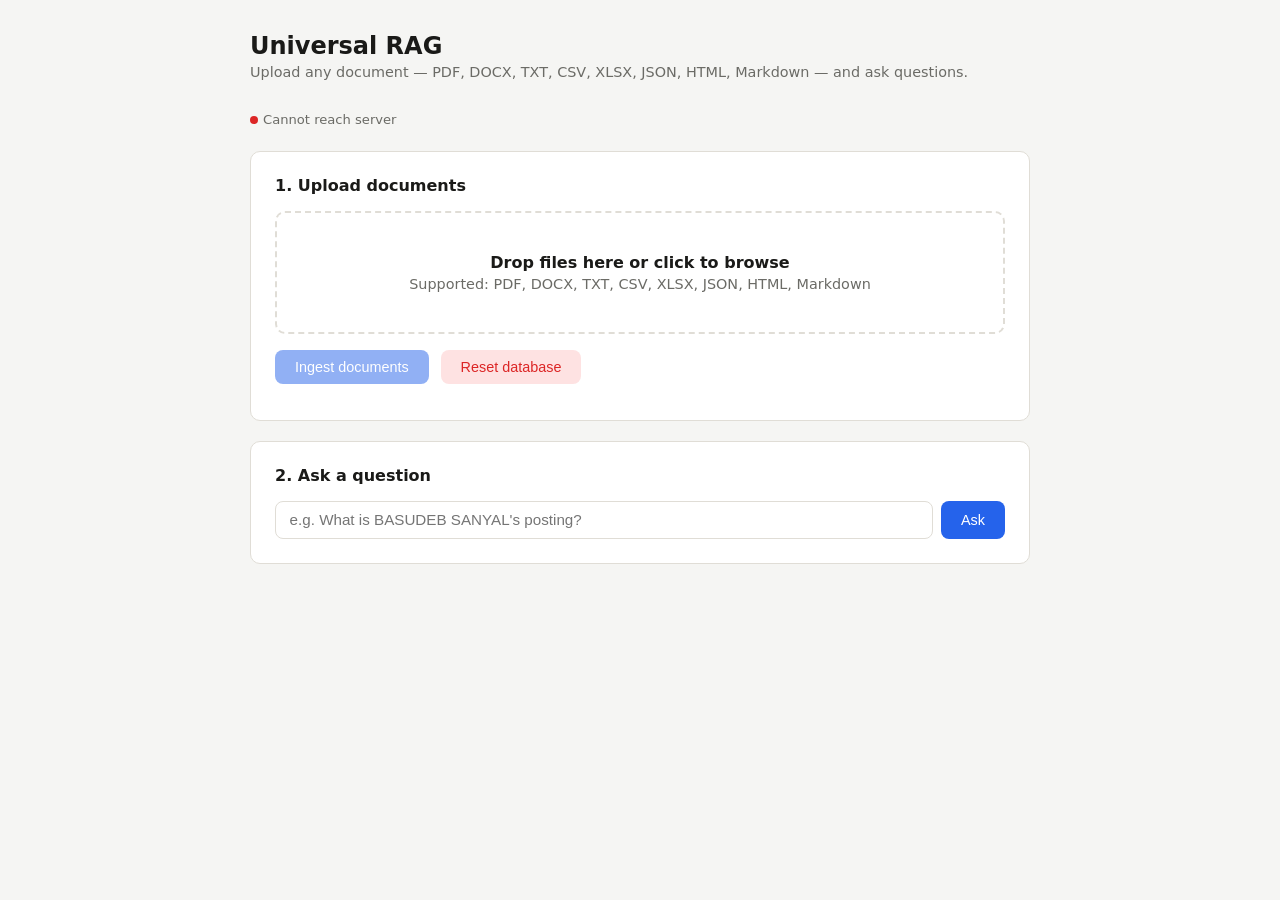
==== static/index.html @ eb3d2def "Initial commit - Universal RAG Pipeline" ====
<!DOCTYPE html>
<html lang="en">
<head>
<meta charset="UTF-8">
<meta name="viewport" content="width=device-width, initial-scale=1.0">
<title>Universal RAG</title>
<style>
  *, *::before, *::after { box-sizing: border-box; margin: 0; padding: 0; }

  :root {
    --bg:       #f5f5f3;
    --surface:  #ffffff;
    --border:   #e0ddd6;
    --text:     #1a1a18;
    --muted:    #6b6b66;
    --accent:   #2563eb;
    --accent-h: #1d4ed8;
    --success:  #16a34a;
    --error:    #dc2626;
    --radius:   10px;
  }

  body {
    font-family: system-ui, -apple-system, sans-serif;
    background: var(--bg);
    color: var(--text);
    min-height: 100vh;
    display: flex;
    flex-direction: column;
    align-items: center;
    padding: 2rem 1rem;
  }

  .container { width: 100%; max-width: 780px; }

  h1 { font-size: 1.5rem; font-weight: 600; margin-bottom: .25rem; }
  .subtitle { color: var(--muted); font-size: .9rem; margin-bottom: 2rem; }

  .card {
    background: var(--surface);
    border: 1px solid var(--border);
    border-radius: var(--radius);
    padding: 1.5rem;
    margin-bottom: 1.25rem;
  }

  .card h2 { font-size: 1rem; font-weight: 600; margin-bottom: 1rem; }

  /* Status bar */
  .status-bar {
    display: flex;
    gap: 1rem;
    flex-wrap: wrap;
    font-size: .82rem;
    color: var(--muted);
    margin-bottom: 1.5rem;
  }
  .dot { display: inline-block; width: 8px; height: 8px; border-radius: 50%; margin-right: 5px; }
  .dot.green { background: var(--success); }
  .dot.red   { background: var(--error); }

  /* Drop zone */
  #drop-zone {
    border: 2px dashed var(--border);
    border-radius: var(--radius);
    padding: 2.5rem 1rem;
    text-align: center;
    cursor: pointer;
    transition: border-color .2s, background .2s;
    color: var(--muted);
    font-size: .9rem;
  }
  #drop-zone.drag-over {
    border-color: var(--accent);
    background: #eff6ff;
  }
  #drop-zone input { display: none; }
  #drop-zone strong { display: block; color: var(--text); margin-bottom: .25rem; font-size: 1rem; }

  .file-list { margin-top: .75rem; text-align: left; }
  .file-tag {
    display: inline-flex; align-items: center; gap: .35rem;
    background: #f0f0ec; border: 1px solid var(--border);
    border-radius: 6px; padding: .2rem .55rem;
    font-size: .8rem; margin: .2rem .2rem 0 0;
  }

  /* Buttons */
  .btn {
    display: inline-block;
    padding: .55rem 1.25rem;
    border-radius: 8px;
    font-size: .9rem;
    font-weight: 500;
    cursor: pointer;
    border: none;
    transition: background .15s;
  }
  .btn-primary { background: var(--accent); color: #fff; }
  .btn-primary:hover { background: var(--accent-h); }
  .btn-primary:disabled { opacity: .5; cursor: not-allowed; }
  .btn-danger { background: #fee2e2; color: var(--error); }
  .btn-danger:hover { background: #fecaca; }

  .btn-row { display: flex; gap: .75rem; margin-top: 1rem; flex-wrap: wrap; }

  /* Query */
  .query-row { display: flex; gap: .5rem; }
  #question {
    flex: 1;
    padding: .6rem .85rem;
    border: 1px solid var(--border);
    border-radius: 8px;
    font-size: .95rem;
    outline: none;
    transition: border-color .15s;
  }
  #question:focus { border-color: var(--accent); }

  /* Answer */
  #answer-box { display: none; }
  .answer-text {
    font-size: .95rem;
    line-height: 1.7;
    white-space: pre-wrap;
    color: var(--text);
    margin-bottom: 1rem;
  }
  .sources { font-size: .8rem; color: var(--muted); }
  .source-tag {
    display: inline-block;
    background: #f0f0ec;
    border-radius: 5px;
    padding: .15rem .45rem;
    margin: .1rem;
  }

  /* Toast */
  .toast {
    position: fixed; bottom: 1.5rem; right: 1.5rem;
    padding: .75rem 1.25rem;
    border-radius: 8px;
    font-size: .875rem;
    color: #fff;
    opacity: 0;
    transform: translateY(8px);
    transition: opacity .25s, transform .25s;
    pointer-events: none;
    z-index: 99;
  }
  .toast.show { opacity: 1; transform: none; }
  .toast.success { background: var(--success); }
  .toast.error   { background: var(--error); }

  .spinner {
    display: inline-block; width: 16px; height: 16px;
    border: 2px solid #ffffff55;
    border-top-color: #fff;
    border-radius: 50%;
    animation: spin .7s linear infinite;
    vertical-align: middle; margin-right: 6px;
  }
  @keyframes spin { to { transform: rotate(360deg); } }

  .sep { border: none; border-top: 1px solid var(--border); margin: 1rem 0; }
</style>
</head>
<body>
<div class="container">

  <h1>Universal RAG</h1>
  <p class="subtitle">Upload any document — PDF, DOCX, TXT, CSV, XLSX, JSON, HTML, Markdown — and ask questions.</p>

  <!-- Status -->
  <div class="status-bar" id="status-bar">
    <span id="ollama-status"><span class="dot red"></span>Checking Ollama...</span>
    <span id="db-status"></span>
  </div>

  <!-- Upload -->
  <div class="card">
    <h2>1. Upload documents</h2>
    <div id="drop-zone">
      <input type="file" id="file-input" multiple
        accept=".txt,.pdf,.docx,.doc,.csv,.xlsx,.xls,.json,.html,.htm,.md,.markdown">
      <strong>Drop files here or click to browse</strong>
      Supported: PDF, DOCX, TXT, CSV, XLSX, JSON, HTML, Markdown
    </div>
    <div class="file-list" id="file-list"></div>
    <div class="btn-row">
      <button class="btn btn-primary" id="ingest-btn" disabled>Ingest documents</button>
      <button class="btn btn-danger" id="reset-btn">Reset database</button>
    </div>
    <div id="ingest-msg" style="margin-top:.75rem;font-size:.85rem;color:var(--muted)"></div>
  </div>

  <!-- Query -->
  <div class="card">
    <h2>2. Ask a question</h2>
    <div class="query-row">
      <input type="text" id="question" placeholder="e.g. What is BASUDEB SANYAL's posting?" />
      <button class="btn btn-primary" id="ask-btn">Ask</button>
    </div>
  </div>

  <!-- Answer -->
  <div class="card" id="answer-box">
    <h2>Answer</h2>
    <div class="answer-text" id="answer-text"></div>
    <hr class="sep">
    <div class="sources" id="sources-text"></div>
  </div>

</div>

<div class="toast" id="toast"></div>

<script>
const $ = id => document.getElementById(id);
let selectedFiles = [];

// ── Status check ──────────────────────────────
async function checkStatus() {
  try {
    const r = await fetch('/status');
    const d = await r.json();
    $('ollama-status').innerHTML = d.ollama_running
      ? `<span class="dot green"></span>Ollama running`
      : `<span class="dot red"></span>Ollama not running`;
    $('db-status').innerHTML = d.db_exists
      ? `<span class="dot green"></span>Database ready`
      : `<span class="dot red"></span>No database yet`;
  } catch {
    $('ollama-status').innerHTML = `<span class="dot red"></span>Cannot reach server`;
  }
}
checkStatus();

// ── Drop zone ─────────────────────────────────
const dz = $('drop-zone');
const fi = $('file-input');

dz.addEventListener('click', () => fi.click());
dz.addEventListener('dragover', e => { e.preventDefault(); dz.classList.add('drag-over'); });
dz.addEventListener('dragleave', () => dz.classList.remove('drag-over'));
dz.addEventListener('drop', e => {
  e.preventDefault(); dz.classList.remove('drag-over');
  addFiles([...e.dataTransfer.files]);
});
fi.addEventListener('change', () => addFiles([...fi.files]));

function addFiles(files) {
  for (const f of files) {
    if (!selectedFiles.find(x => x.name === f.name)) selectedFiles.push(f);
  }
  renderFileList();
}

function renderFileList() {
  const list = $('file-list');
  list.innerHTML = selectedFiles.map(f =>
    `<span class="file-tag">📄 ${f.name}</span>`
  ).join('');
  $('ingest-btn').disabled = selectedFiles.length === 0;
}

// ── Ingest ────────────────────────────────────
$('ingest-btn').addEventListener('click', async () => {
  if (!selectedFiles.length) return;
  const btn = $('ingest-btn');
  const msg = $('ingest-msg');
  btn.innerHTML = '<span class="spinner"></span>Ingesting...';
  btn.disabled = true;

  const fd = new FormData();
  selectedFiles.forEach(f => fd.append('files', f));

  try {
    const r = await fetch('/upload', { method: 'POST', body: fd });
    const d = await r.json();
    if (!r.ok) throw new Error(d.detail || 'Upload failed');
    msg.textContent = `✓ Ingested: ${d.ingested.join(', ')}` + (d.skipped.length ? ` | Skipped: ${d.skipped.join(', ')}` : '');
    showToast('Documents ingested successfully', 'success');
    selectedFiles = [];
    renderFileList();
    checkStatus();
  } catch (e) {
    msg.textContent = '✗ ' + e.message;
    showToast(e.message, 'error');
  } finally {
    btn.textContent = 'Ingest documents';
    btn.disabled = false;
  }
});

// ── Reset ─────────────────────────────────────
$('reset-btn').addEventListener('click', async () => {
  if (!confirm('Reset the database and delete all uploaded files?')) return;
  await fetch('/reset', { method: 'DELETE' });
  $('answer-box').style.display = 'none';
  $('ingest-msg').textContent = '';
  showToast('Database reset', 'success');
  checkStatus();
});

// ── Query ─────────────────────────────────────
async function askQuestion() {
  const q = $('question').value.trim();
  if (!q) return;
  const btn = $('ask-btn');
  btn.innerHTML = '<span class="spinner"></span>';
  btn.disabled = true;

  try {
    const r = await fetch('/query', {
      method: 'POST',
      headers: { 'Content-Type': 'application/json' },
      body: JSON.stringify({ question: q })
    });
    const d = await r.json();
    if (!r.ok) throw new Error(d.detail || 'Query failed');

    $('answer-text').textContent = d.answer;
    $('sources-text').innerHTML = 'Sources: ' + d.sources.map(s =>
      `<span class="source-tag">${s.source} (${s.score})</span>`
    ).join('');
    $('answer-box').style.display = 'block';
  } catch (e) {
    showToast(e.message, 'error');
  } finally {
    btn.textContent = 'Ask';
    btn.disabled = false;
  }
}

$('ask-btn').addEventListener('click', askQuestion);
$('question').addEventListener('keydown', e => { if (e.key === 'Enter') askQuestion(); });

// ── Toast ─────────────────────────────────────
function showToast(msg, type = 'success') {
  const t = $('toast');
  t.textContent = msg;
  t.className = `toast ${type} show`;
  setTimeout(() => t.classList.remove('show'), 3000);
}
</script>
</body>
</html>
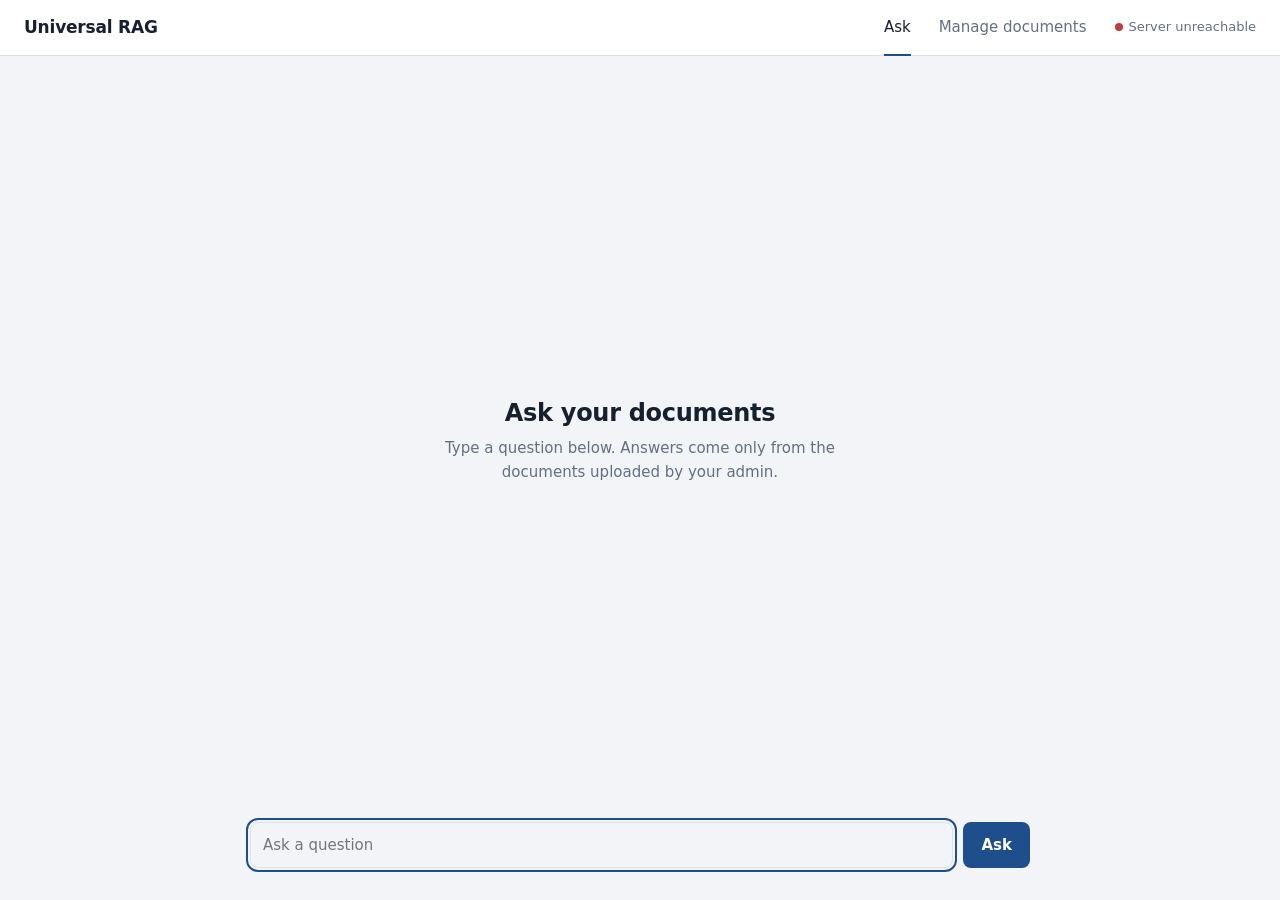
==== commit c3fc5524: "Update RAG interface and admin panel" ====
--- a/static/index.html
+++ b/static/index.html
@@ -1,348 +1,80 @@
 <!DOCTYPE html>
-<html lang="en">
-<head>
-<meta charset="UTF-8">
-<meta name="viewport" content="width=device-width, initial-scale=1.0">
-<title>Universal RAG</title>
+<html lang="en"><head>
+<meta charset="utf-8"><meta name="viewport" content="width=device-width,initial-scale=1">
+<title>Ask your documents</title>
+<link rel="stylesheet" href="/static/style.css">
 <style>
-  *, *::before, *::after { box-sizing: border-box; margin: 0; padding: 0; }
-
-  :root {
-    --bg:       #f5f5f3;
-    --surface:  #ffffff;
-    --border:   #e0ddd6;
-    --text:     #1a1a18;
-    --muted:    #6b6b66;
-    --accent:   #2563eb;
-    --accent-h: #1d4ed8;
-    --success:  #16a34a;
-    --error:    #dc2626;
-    --radius:   10px;
-  }
-
-  body {
-    font-family: system-ui, -apple-system, sans-serif;
-    background: var(--bg);
-    color: var(--text);
-    min-height: 100vh;
-    display: flex;
-    flex-direction: column;
-    align-items: center;
-    padding: 2rem 1rem;
-  }
-
-  .container { width: 100%; max-width: 780px; }
-
-  h1 { font-size: 1.5rem; font-weight: 600; margin-bottom: .25rem; }
-  .subtitle { color: var(--muted); font-size: .9rem; margin-bottom: 2rem; }
-
-  .card {
-    background: var(--surface);
-    border: 1px solid var(--border);
-    border-radius: var(--radius);
-    padding: 1.5rem;
-    margin-bottom: 1.25rem;
-  }
-
-  .card h2 { font-size: 1rem; font-weight: 600; margin-bottom: 1rem; }
-
-  /* Status bar */
-  .status-bar {
-    display: flex;
-    gap: 1rem;
-    flex-wrap: wrap;
-    font-size: .82rem;
-    color: var(--muted);
-    margin-bottom: 1.5rem;
-  }
-  .dot { display: inline-block; width: 8px; height: 8px; border-radius: 50%; margin-right: 5px; }
-  .dot.green { background: var(--success); }
-  .dot.red   { background: var(--error); }
-
-  /* Drop zone */
-  #drop-zone {
-    border: 2px dashed var(--border);
-    border-radius: var(--radius);
-    padding: 2.5rem 1rem;
-    text-align: center;
-    cursor: pointer;
-    transition: border-color .2s, background .2s;
-    color: var(--muted);
-    font-size: .9rem;
-  }
-  #drop-zone.drag-over {
-    border-color: var(--accent);
-    background: #eff6ff;
-  }
-  #drop-zone input { display: none; }
-  #drop-zone strong { display: block; color: var(--text); margin-bottom: .25rem; font-size: 1rem; }
-
-  .file-list { margin-top: .75rem; text-align: left; }
-  .file-tag {
-    display: inline-flex; align-items: center; gap: .35rem;
-    background: #f0f0ec; border: 1px solid var(--border);
-    border-radius: 6px; padding: .2rem .55rem;
-    font-size: .8rem; margin: .2rem .2rem 0 0;
-  }
-
-  /* Buttons */
-  .btn {
-    display: inline-block;
-    padding: .55rem 1.25rem;
-    border-radius: 8px;
-    font-size: .9rem;
-    font-weight: 500;
-    cursor: pointer;
-    border: none;
-    transition: background .15s;
-  }
-  .btn-primary { background: var(--accent); color: #fff; }
-  .btn-primary:hover { background: var(--accent-h); }
-  .btn-primary:disabled { opacity: .5; cursor: not-allowed; }
-  .btn-danger { background: #fee2e2; color: var(--error); }
-  .btn-danger:hover { background: #fecaca; }
-
-  .btn-row { display: flex; gap: .75rem; margin-top: 1rem; flex-wrap: wrap; }
-
-  /* Query */
-  .query-row { display: flex; gap: .5rem; }
-  #question {
-    flex: 1;
-    padding: .6rem .85rem;
-    border: 1px solid var(--border);
-    border-radius: 8px;
-    font-size: .95rem;
-    outline: none;
-    transition: border-color .15s;
-  }
-  #question:focus { border-color: var(--accent); }
-
-  /* Answer */
-  #answer-box { display: none; }
-  .answer-text {
-    font-size: .95rem;
-    line-height: 1.7;
-    white-space: pre-wrap;
-    color: var(--text);
-    margin-bottom: 1rem;
-  }
-  .sources { font-size: .8rem; color: var(--muted); }
-  .source-tag {
-    display: inline-block;
-    background: #f0f0ec;
-    border-radius: 5px;
-    padding: .15rem .45rem;
-    margin: .1rem;
-  }
-
-  /* Toast */
-  .toast {
-    position: fixed; bottom: 1.5rem; right: 1.5rem;
-    padding: .75rem 1.25rem;
-    border-radius: 8px;
-    font-size: .875rem;
-    color: #fff;
-    opacity: 0;
-    transform: translateY(8px);
-    transition: opacity .25s, transform .25s;
-    pointer-events: none;
-    z-index: 99;
-  }
-  .toast.show { opacity: 1; transform: none; }
-  .toast.success { background: var(--success); }
-  .toast.error   { background: var(--error); }
-
-  .spinner {
-    display: inline-block; width: 16px; height: 16px;
-    border: 2px solid #ffffff55;
-    border-top-color: #fff;
-    border-radius: 50%;
-    animation: spin .7s linear infinite;
-    vertical-align: middle; margin-right: 6px;
-  }
-  @keyframes spin { to { transform: rotate(360deg); } }
-
-  .sep { border: none; border-top: 1px solid var(--border); margin: 1rem 0; }
-</style>
-</head>
-<body>
-<div class="container">
-
-  <h1>Universal RAG</h1>
-  <p class="subtitle">Upload any document — PDF, DOCX, TXT, CSV, XLSX, JSON, HTML, Markdown — and ask questions.</p>
-
-  <!-- Status -->
-  <div class="status-bar" id="status-bar">
-    <span id="ollama-status"><span class="dot red"></span>Checking Ollama...</span>
-    <span id="db-status"></span>
-  </div>
-
-  <!-- Upload -->
-  <div class="card">
-    <h2>1. Upload documents</h2>
-    <div id="drop-zone">
-      <input type="file" id="file-input" multiple
-        accept=".txt,.pdf,.docx,.doc,.csv,.xlsx,.xls,.json,.html,.htm,.md,.markdown">
-      <strong>Drop files here or click to browse</strong>
-      Supported: PDF, DOCX, TXT, CSV, XLSX, JSON, HTML, Markdown
-    </div>
-    <div class="file-list" id="file-list"></div>
-    <div class="btn-row">
-      <button class="btn btn-primary" id="ingest-btn" disabled>Ingest documents</button>
-      <button class="btn btn-danger" id="reset-btn">Reset database</button>
-    </div>
-    <div id="ingest-msg" style="margin-top:.75rem;font-size:.85rem;color:var(--muted)"></div>
-  </div>
-
-  <!-- Query -->
-  <div class="card">
-    <h2>2. Ask a question</h2>
-    <div class="query-row">
-      <input type="text" id="question" placeholder="e.g. What is BASUDEB SANYAL's posting?" />
-      <button class="btn btn-primary" id="ask-btn">Ask</button>
+.thread{flex:1;display:flex;flex-direction:column;gap:16px;padding-bottom:16px}
+.empty{margin:auto;text-align:center;color:var(--muted);max-width:420px}
+.empty h1{color:var(--ink)}
+.msg{max-width:88%;padding:12px 16px;border-radius:14px;white-space:pre-wrap;word-wrap:break-word}
+.me{align-self:flex-end;background:var(--accent);color:var(--accent-ink);border-bottom-right-radius:4px}
+.bot{align-self:flex-start;background:var(--panel);border:1px solid var(--line);border-bottom-left-radius:4px}
+.bot.err{border-color:var(--bad);color:var(--bad)}
+.src{margin-top:10px;font-size:12.5px;color:var(--muted);white-space:normal}
+.chip{display:inline-block;background:var(--soft);border-radius:6px;padding:2px 8px;margin:4px 4px 0 0}
+.composer{position:sticky;bottom:0;background:var(--bg);padding:12px 0 4px;display:flex;gap:10px}
+</style></head><body>
+<nav class="nav">
+  <span class="brand">Universal RAG</span>
+  <a class="on" href="/">Ask</a>
+  <a href="/admin">Manage documents</a>
+  <span class="status"><i class="dot" id="dot"></i><span id="st">Checking</span></span>
+</nav>
+<main>
+  <div class="thread" id="thread">
+    <div class="empty" id="empty">
+      <h1>Ask your documents</h1>
+      <p>Type a question below. Answers come only from the documents uploaded by your admin.</p>
     </div>
   </div>
+  <form class="composer" id="f">
+    <input type="text" id="q" placeholder="Ask a question" autocomplete="off" autofocus>
+    <button class="btn" id="go">Ask</button>
+  </form>
+</main>
+<script>
+const $=id=>document.getElementById(id);
+fetch('/status').then(r=>r.json()).then(d=>{
+  $('dot').className='dot'+(d.ollama_running?' ok':'');
+  $('st').textContent=d.ollama_running?'Ready':'Model offline';
+}).catch(()=>{$('st').textContent='Server unreachable'});
 
-  <!-- Answer -->
-  <div class="card" id="answer-box">
-    <h2>Answer</h2>
-    <div class="answer-text" id="answer-text"></div>
-    <hr class="sep">
-    <div class="sources" id="sources-text"></div>
-  </div>
+// saved chat survives page switches
+let history=[];
+try{history=JSON.parse(sessionStorage.getItem('chat')||'[]')}catch(e){}
+const save=()=>{try{sessionStorage.setItem('chat',JSON.stringify(history))}catch(e){}};
 
-</div>
-
-<div class="toast" id="toast"></div>
-
-<script>
-const $ = id => document.getElementById(id);
-let selectedFiles = [];
-
-// ── Status check ──────────────────────────────
-async function checkStatus() {
-  try {
-    const r = await fetch('/status');
-    const d = await r.json();
-    $('ollama-status').innerHTML = d.ollama_running
-      ? `<span class="dot green"></span>Ollama running`
-      : `<span class="dot red"></span>Ollama not running`;
-    $('db-status').innerHTML = d.db_exists
-      ? `<span class="dot green"></span>Database ready`
-      : `<span class="dot red"></span>No database yet`;
-  } catch {
-    $('ollama-status').innerHTML = `<span class="dot red"></span>Cannot reach server`;
-  }
+function add(cls,text){
+  const e=$('empty'); if(e) e.remove();
+  const d=document.createElement('div'); d.className='msg '+cls; d.textContent=text;
+  $('thread').appendChild(d); d.scrollIntoView({block:'end'}); return d;
 }
-checkStatus();
-
-// ── Drop zone ─────────────────────────────────
-const dz = $('drop-zone');
-const fi = $('file-input');
-
-dz.addEventListener('click', () => fi.click());
-dz.addEventListener('dragover', e => { e.preventDefault(); dz.classList.add('drag-over'); });
-dz.addEventListener('dragleave', () => dz.classList.remove('drag-over'));
-dz.addEventListener('drop', e => {
-  e.preventDefault(); dz.classList.remove('drag-over');
-  addFiles([...e.dataTransfer.files]);
-});
-fi.addEventListener('change', () => addFiles([...fi.files]));
-
-function addFiles(files) {
-  for (const f of files) {
-    if (!selectedFiles.find(x => x.name === f.name)) selectedFiles.push(f);
-  }
-  renderFileList();
+function addSources(el,names){
+  if(!names||!names.length) return;
+  const s=document.createElement('div'); s.className='src'; s.append('Sources: ');
+  names.forEach(n=>{const c=document.createElement('span');c.className='chip';c.textContent=n;s.append(c)});
+  el.append(s);
 }
 
-function renderFileList() {
-  const list = $('file-list');
-  list.innerHTML = selectedFiles.map(f =>
-    `<span class="file-tag">📄 ${f.name}</span>`
-  ).join('');
-  $('ingest-btn').disabled = selectedFiles.length === 0;
-}
+// redraw earlier messages on load
+history.forEach(m=>addSources(add(m.cls,m.text),m.names));
 
-// ── Ingest ────────────────────────────────────
-$('ingest-btn').addEventListener('click', async () => {
-  if (!selectedFiles.length) return;
-  const btn = $('ingest-btn');
-  const msg = $('ingest-msg');
-  btn.innerHTML = '<span class="spinner"></span>Ingesting...';
-  btn.disabled = true;
-
-  const fd = new FormData();
-  selectedFiles.forEach(f => fd.append('files', f));
-
-  try {
-    const r = await fetch('/upload', { method: 'POST', body: fd });
-    const d = await r.json();
-    if (!r.ok) throw new Error(d.detail || 'Upload failed');
-    msg.textContent = `✓ Ingested: ${d.ingested.join(', ')}` + (d.skipped.length ? ` | Skipped: ${d.skipped.join(', ')}` : '');
-    showToast('Documents ingested successfully', 'success');
-    selectedFiles = [];
-    renderFileList();
-    checkStatus();
-  } catch (e) {
-    msg.textContent = '✗ ' + e.message;
-    showToast(e.message, 'error');
-  } finally {
-    btn.textContent = 'Ingest documents';
-    btn.disabled = false;
-  }
-});
-
-// ── Reset ─────────────────────────────────────
-$('reset-btn').addEventListener('click', async () => {
-  if (!confirm('Reset the database and delete all uploaded files?')) return;
-  await fetch('/reset', { method: 'DELETE' });
-  $('answer-box').style.display = 'none';
-  $('ingest-msg').textContent = '';
-  showToast('Database reset', 'success');
-  checkStatus();
-});
-
-// ── Query ─────────────────────────────────────
-async function askQuestion() {
-  const q = $('question').value.trim();
-  if (!q) return;
-  const btn = $('ask-btn');
-  btn.innerHTML = '<span class="spinner"></span>';
-  btn.disabled = true;
-
-  try {
-    const r = await fetch('/query', {
-      method: 'POST',
-      headers: { 'Content-Type': 'application/json' },
-      body: JSON.stringify({ question: q })
-    });
-    const d = await r.json();
-    if (!r.ok) throw new Error(d.detail || 'Query failed');
-
-    $('answer-text').textContent = d.answer;
-    $('sources-text').innerHTML = 'Sources: ' + d.sources.map(s =>
-      `<span class="source-tag">${s.source} (${s.score})</span>`
-    ).join('');
-    $('answer-box').style.display = 'block';
-  } catch (e) {
-    showToast(e.message, 'error');
-  } finally {
-    btn.textContent = 'Ask';
-    btn.disabled = false;
-  }
-}
-
-$('ask-btn').addEventListener('click', askQuestion);
-$('question').addEventListener('keydown', e => { if (e.key === 'Enter') askQuestion(); });
-
-// ── Toast ─────────────────────────────────────
-function showToast(msg, type = 'success') {
-  const t = $('toast');
-  t.textContent = msg;
-  t.className = `toast ${type} show`;
-  setTimeout(() => t.classList.remove('show'), 3000);
-}
-</script>
-</body>
-</html>
+$('f').onsubmit=async ev=>{
+  ev.preventDefault();
+  const q=$('q').value.trim(); if(!q) return;
+  $('q').value=''; $('go').disabled=true;
+  add('me',q); history.push({cls:'me',text:q}); save();
+  const out=add('bot','Searching documents...');
+  try{
+    const r=await fetch('/query',{method:'POST',headers:{'Content-Type':'application/json'},body:JSON.stringify({question:q})});
+    const d=await r.json();
+    if(!r.ok) throw new Error(d.detail||'Request failed');
+    out.textContent=d.answer;
+    const names=[...new Set(d.sources.map(s=>(s.source||'').split(/[\\/]/).pop()).filter(Boolean))];
+    addSources(out,names);
+    history.push({cls:'bot',text:d.answer,names}); save();
+  }catch(err){out.classList.add('err');out.textContent=err.message}
+  $('go').disabled=false; $('q').focus(); out.scrollIntoView({block:'end'});
+};
+</script></body></html>
--- a/static/style.css
+++ b/static/style.css
@@ -0,0 +1,36 @@
+:root{
+  --bg:#f2f4f7;--panel:#fff;--ink:#16202e;--muted:#617085;--line:#dde2ea;
+  --accent:#1f4e8c;--accent-ink:#fff;--soft:#e8eef7;--ok:#1b8a5a;--bad:#c23b3b;
+}
+@media(prefers-color-scheme:dark){
+  :root{--bg:#0f1520;--panel:#171f2c;--ink:#e6ebf2;--muted:#8d9bb0;--line:#263145;
+    --accent:#6aa3ee;--accent-ink:#0b1220;--soft:#1d2a3f;--ok:#4cc38a;--bad:#ef6b6b}
+}
+*{box-sizing:border-box;margin:0}
+body{font:15px/1.6 "Segoe UI",system-ui,sans-serif;background:var(--bg);color:var(--ink);
+  min-height:100vh;display:flex;flex-direction:column}
+.nav{display:flex;align-items:center;gap:28px;padding:0 24px;height:56px;
+  background:var(--panel);border-bottom:1px solid var(--line)}
+.brand{font-weight:700;font-size:17px;letter-spacing:-.2px;margin-right:auto}
+.nav a{color:var(--muted);text-decoration:none;height:56px;display:flex;align-items:center;
+  border-bottom:2px solid transparent}
+.nav a:hover{color:var(--ink)}
+.nav a.on{color:var(--ink);border-color:var(--accent)}
+.status{font-size:13px;color:var(--muted);display:flex;align-items:center;gap:6px}
+.dot{width:8px;height:8px;border-radius:50%;background:var(--bad);display:inline-block}
+.dot.ok{background:var(--ok)}
+main{flex:1;width:100%;max-width:820px;margin:0 auto;padding:28px 20px;display:flex;flex-direction:column}
+h1{font-size:24px;letter-spacing:-.3px;margin-bottom:4px}
+h2{font-size:16px;margin-bottom:12px}
+.lead{color:var(--muted);margin-bottom:24px}
+.panel{background:var(--panel);border:1px solid var(--line);border-radius:12px;padding:20px;margin-bottom:20px}
+button,input{font:inherit}
+.btn{border:0;border-radius:8px;padding:9px 18px;font-weight:600;cursor:pointer;
+  background:var(--accent);color:var(--accent-ink)}
+.btn:disabled{opacity:.5;cursor:not-allowed}
+.btn.ghost{background:transparent;color:var(--bad);border:1px solid var(--line);padding:6px 12px}
+.btn.ghost:hover{border-color:var(--bad)}
+input[type=text],input[type=password]{width:100%;padding:10px 12px;border:1px solid var(--line);
+  border-radius:8px;background:var(--bg);color:var(--ink)}
+input:focus-visible,.btn:focus-visible,.drop:focus-visible{outline:2px solid var(--accent);outline-offset:2px}
+@media(max-width:560px){.nav{gap:16px;padding:0 14px}.status span{display:none}}
